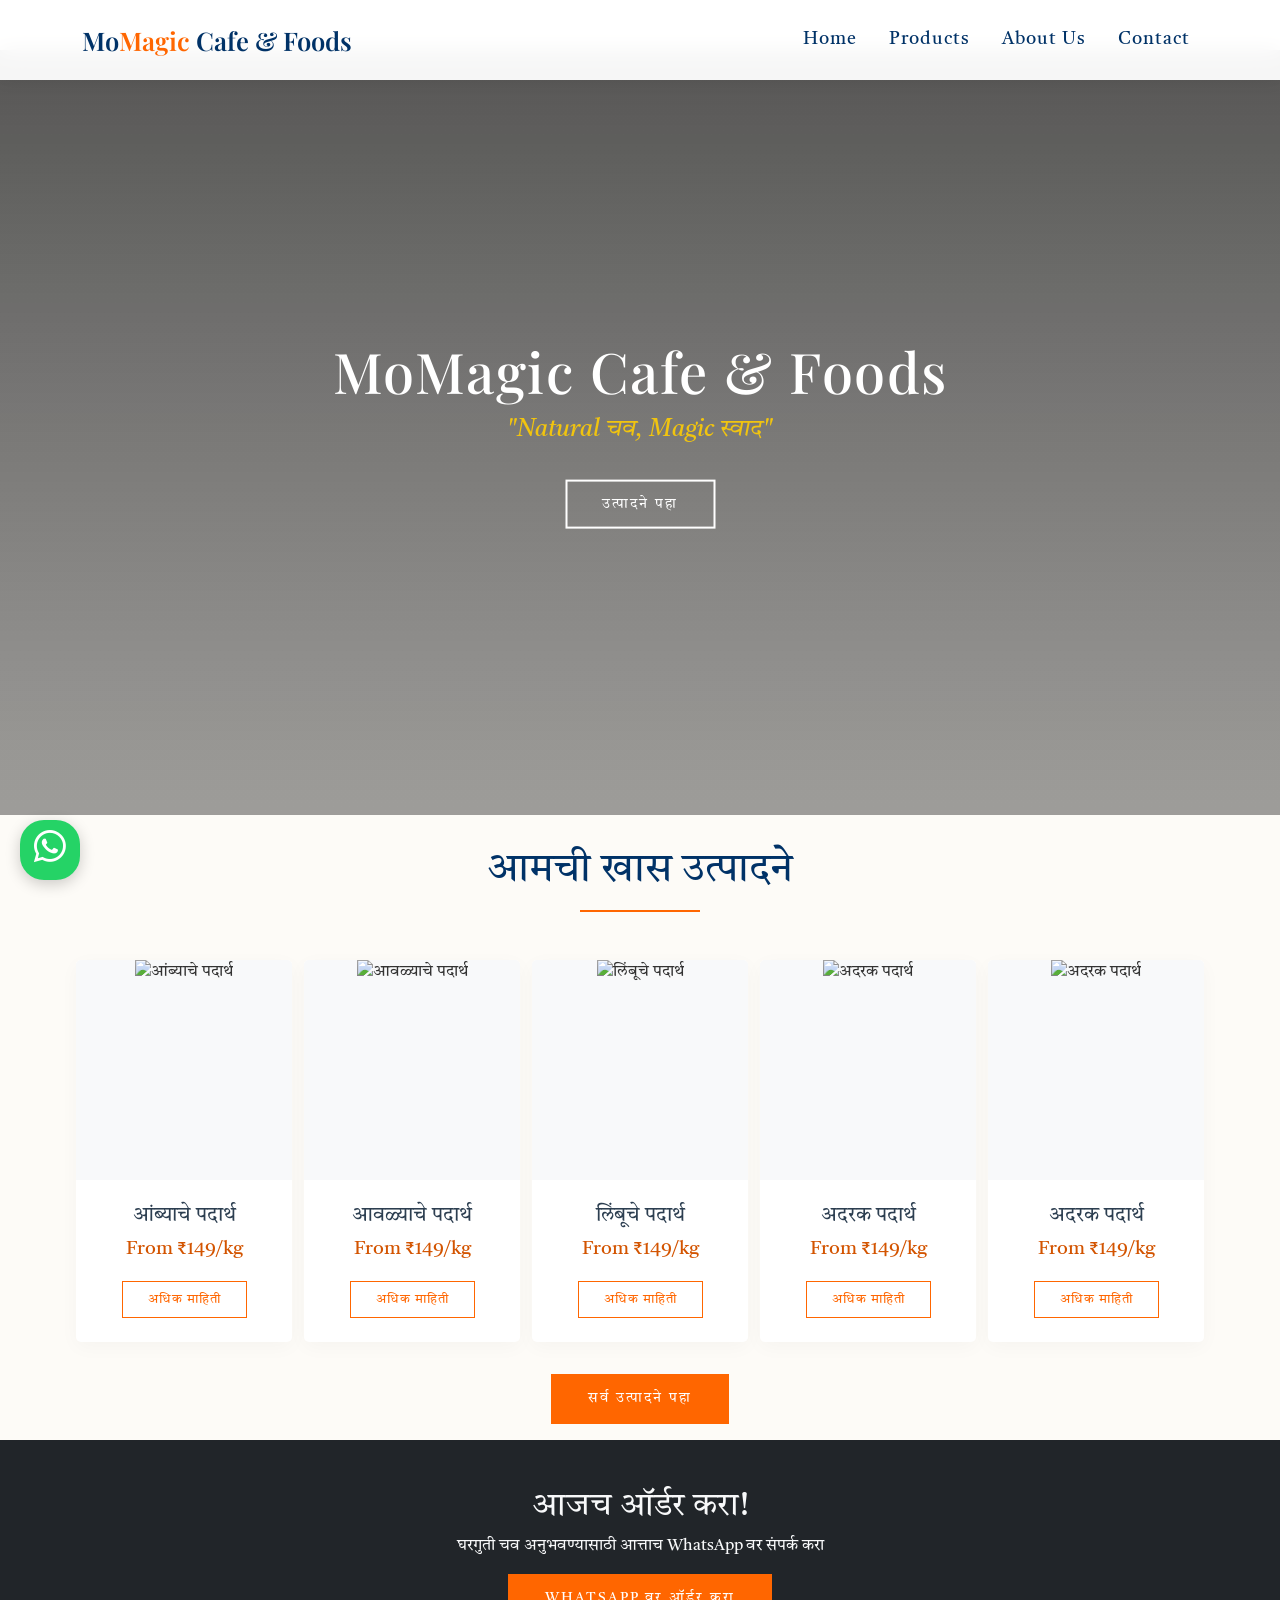
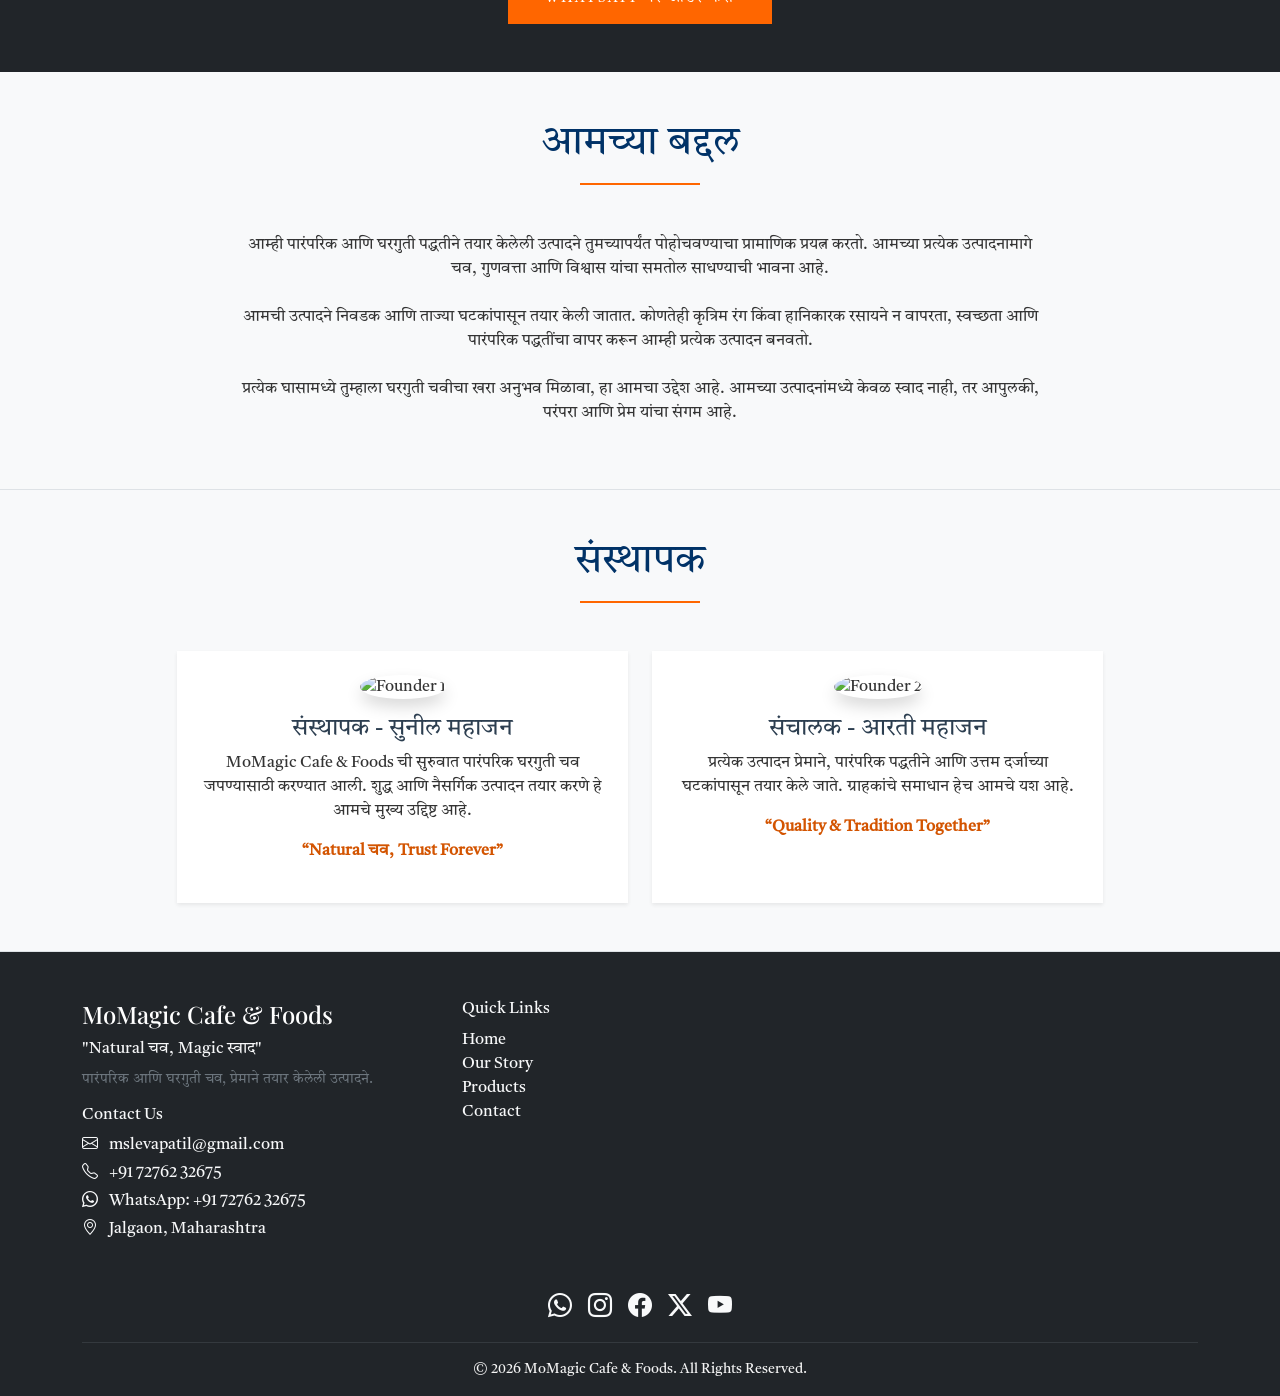
==== index.html @ a2b5bd4d "Update index.html" ====
<!DOCTYPE html>
<html lang="en">

<head>
    <meta charset="UTF-8">
    <meta name="viewport" content="width=device-width, initial-scale=1.0">
    <meta name="author" content="MoMagic Cafe & Foods">
    <title>MoMagic Cafe & Foods</title>
    <link href="https://cdn.jsdelivr.net/npm/bootstrap@5.3.2/dist/css/bootstrap.min.css" rel="stylesheet">
    <link rel="stylesheet" href="https://cdn.jsdelivr.net/npm/bootstrap-icons@1.11.1/font/bootstrap-icons.css">
    <script src="https://cdn.jsdelivr.net/npm/bootstrap@5.3.2/dist/js/bootstrap.bundle.min.js"></script>
    <link rel="preconnect" href="https://fonts.googleapis.com">
    <link rel="preconnect" href="https://fonts.gstatic.com" crossorigin>
    <link
        href="https://fonts.googleapis.com/css2?family=Fredericka+the+Great&family=Google+Sans+Code:ital,wght,MONO@0,300..800,1;1,300..800,1&family=Noto+Sans+Devanagari:wght@100..900&family=Playfair+Display:ital,wght@0,400..900;1,400..900&family=Tiro+Devanagari+Marathi:ital@0;1&display=swap"
        rel="stylesheet">
    <link
        href="https://fonts.googleapis.com/css2?family=Playfair+Display:ital,wght@0,500;0,700;1,500&family=Poppins:wght@300;400;600&display=swap"
        rel="stylesheet">
    <style>
        html {
            scroll-behavior: smooth;
        }

        body {
            font-family: 'Tiro Devanagari Marathi', 'Playfair Display', sans-serif;
            color: #333;
            background-color: #fdfbf7;
        }

        .navbar {
            background-color: rgba(255, 255, 255, 0.95);
            backdrop-filter: blur(10px);
            box-shadow: 0 2px 15px rgba(0, 0, 0, 0.05);
        }

        .navbar-brand {
            font-size: 1.6rem;
            font-weight: 600;
            color: #003267 !important;
        }

        .brand-highlight {
            color: #ff6600;
        }

        .nav-link {
            font-weight: 400;
            letter-spacing: 1px;
            font-size: 1.1rem;
            color: #003267 !important;
            transition: color 0.3s ease;
        }

        .nav-link:hover {
            color: #ff6600 !important;
        }

        .navbar-toggler {
            border: none;
        }

        /* Hero Section */
        .hero-section {
            position: relative;
            height: 85vh;
            margin-top: 50px;
            overflow: hidden;
        }

        .hero-bg {
            height: 85vh;
            width: 100%;
            background-size: cover;
            background-position: center;
            position: relative;
        }

        .hero-bg::before {
            content: "";
            position: absolute;
            inset: 0;
            background: linear-gradient(rgba(15, 15, 15, 0.7), rgba(15, 15, 15, 0.4));
        }

        .hero-content {
            position: absolute;
            top: 50%;
            left: 50%;
            transform: translate(-50%, -50%);
            text-align: center;
            color: #fff;
            z-index: 2;
        }

        .hero-title {
            font-size: 3.5rem;
            font-weight: 500;
            letter-spacing: 1.5px;
            font-family: 'Playfair Display', 'Tiro Devanagari Marathi', serif;
        }

        .hero-subtitle {
            font-size: 1.5rem;
            font-style: italic;
            color: #f1c40f;
        }

        /* Buttons */
        .btn-elegant {
            background-color: #ff6600;
            border: 2px solid #ff6600;
            color: #fff;
            padding: 12px 35px;
            text-transform: uppercase;
            letter-spacing: 2px;
            font-size: 0.9rem;
            border-radius: 0;
            transition: all 0.4s ease;
        }

        .btn-elegant:hover {
            background-color: #2c3e50;
            border-color: #2c3e50;
            color: white;
        }

        .btn-outline-elegant {
            background-color: transparent;
            border: 1px solid #ff6600;
            color: #ff6600;
            padding: 8px 25px;
            text-transform: uppercase;
            letter-spacing: 1px;
            font-size: 0.8rem;
            border-radius: 0;
            transition: all 0.4s ease;
        }

        .btn-outline-elegant:hover {
            background-color: #ff6600;
            color: white;
        }

        /* Section Headers */
        .section-title {
            text-align: center;
            margin-bottom: 3rem;
            font-size: 2.5rem;
            color: #003267;
        }

        .section-title::after {
            content: '';
            display: block;
            width: 120px;
            height: 2px;
            background-color: #ff6600;
            margin: 15px auto 0;
        }

        /* Products Card 6xn Grid */
        /* Smaller Screen 2*n Grid */
        .product-card {
            background: #fff;
            border: none;
            border-radius: 5px;
            text-align: center;
            box-shadow: 0 5px 20px rgba(0, 0, 0, 0.03);
            transition: transform 0.4s ease, box-shadow 0.4s ease;
            height: 100%;
            overflow: hidden;
        }

        .product-card:hover {
            transform: translateY(-10px);
            box-shadow: 0 15px 40px rgba(0, 0, 0, 0.08);
        }

        .product-img-container {
            height: 220px;
            overflow: hidden;
            background-color: #f8f9fa;
        }

        .product-img-container img {
            width: 100%;
            height: 100%;
            object-fit: cover;
            transition: transform 0.6s ease;
        }

        .product-card:hover .product-img-container img {
            transform: scale(1.1);
        }

        .product-body {
            padding: 1.5rem;
            font-family: 'Tiro Devanagari Marathi';
        }

        .product-title {
            font-size: 1.25rem;
            font-weight: 300;
            color: #2c3e50;
            margin-bottom: 0.5rem;
            font-family: 'Tiro Devanagari Marathi';
        }

        .product-price {
            color: #d35400;
            font-size: 1.2rem;
            font-weight: 400;
            margin-bottom: 1rem;
            font-family: 'Tiro Devanagari Marathi';
        }

        @media (min-width: 1200px) {
            .col-xl-custom {
                flex: 0 0 20%;
                max-width: 20%;
            }
        }

        .back-to-top {
            position: fixed;
            bottom: 20px;
            right: 20px;
            background-color: #ff6600;
            color: white;
            width: 60px;
            height: 60px;
            border-radius: 40%;
            display: flex;
            align-items: center;
            justify-content: center;
            font-size: 2rem;
            box-shadow: 0 4px 15px rgba(0, 0, 0, 0.2);
            z-index: 1000;
            opacity: 0;
            visibility: hidden;
            transition: all 0.3s ease;
        }

        .back-to-top.show {
            opacity: 1;
            visibility: visible;
        }

        .back-to-top:hover {
            background-color: #003267;
            color: white;
        }

        /* Footer */
        footer {
            background-color: #1a1a1a;
            color: #ccc;
            padding: 4rem 0 2rem;
        }

        .footer-brand {
            font-family: 'Playfair Display', serif;
            font-size: 1.5rem;
            color: #fff;
        }

        /* Floating Widgets */
        .floating-wa {
            position: fixed;
            bottom: 20px;
            left: 20px;
            background-color: #25D366;
            color: white;
            width: 60px;
            height: 60px;
            border-radius: 40%;
            display: flex;
            align-items: center;
            justify-content: center;
            font-size: 2rem;
            box-shadow: 0 4px 15px rgba(0, 0, 0, 0.2);
            z-index: 1000;
            transition: all 0.3s ease;
        }

        .floating-wa:hover {
            background-color: #003267;
            color: white;
        }
    </style>
</head>

<body id="top">

    <nav class="navbar navbar-expand-lg fixed-top py-3">
        <div class="container">
            <a class="navbar-brand" style="font-family: 'Playfair Display', 'Tiro Devanagari Marathi', sans-serif;"
                href="#top">Mo<span class="brand-highlight">Magic</span> Cafe & Foods</a>
            <button class="navbar-toggler" type="button" data-bs-toggle="collapse" data-bs-target="#navbarNav">
                <span class="navbar-toggler-icon"></span>
            </button>
            <div class="collapse navbar-collapse justify-content-end" id="navbarNav">
                <ul class="navbar-nav gap-3">
                    <li class="nav-item"><a class="nav-link" href="#top">Home</a></li>
                    <li class="nav-item"><a class="nav-link" href="#products">Products</a></li>
                    <li class="nav-item"><a class="nav-link" href="#about-us">About Us</a></li>
                    <li class="nav-item"><a class="nav-link" href="#contact">Contact</a></li>
                </ul>
            </div>
        </div>
    </nav>

    <section class="hero-section">
        <div id="heroCarousel" class="carousel slide carousel-fade" data-bs-ride="carousel" data-bs-interval="5000"
            data-bs-pause="false">
            <div class="carousel-inner">
                <!-- Slide 1 -->
                <div class="carousel-item active">
                    <div class="hero-bg"
                        style="background-image: url('https://akm-img-a-in.tosshub.com/sites/rd/resources/202008/pickles_1597239292_1200x675.png?size=1200:675');">
                    </div>
                    <div class="hero-content">
                        <h1 class="hero-title">MoMagic Cafe & Foods</span></h1>
                        <p class="hero-subtitle">"Natural चव, Magic स्वाद"</p>
                        <a href="#products" class="btn btn-elegant mt-3"
                            style="background: transparent; border-color: #fff;">
                            उत्पादने पहा
                        </a>
                    </div>
                </div>

                <!-- Slide 2 -->
                <div class="carousel-item">
                    <div class="hero-bg"
                        style="background-image: url('https://cdn.apartmenttherapy.info/image/upload/f_jpg,q_auto:eco,c_fill,g_auto,w_1500,ar_16:9/test%2F68699755fe46debcb39e3d2d0171c75769792643');">
                    </div>
                    <div class="hero-content">
                        <h1 class="hero-title">Home Taste</h1>
                        <p class="hero-subtitle">Pure & Traditional Taste</p>
                        <a href="#products" class="btn btn-elegant mt-3"
                            style="background: transparent; border-color: #fff;">
                            उत्पादने पहा
                        </a>
                    </div>
                </div>

                <!-- Slide 3 -->
                <div class="carousel-item">
                    <div class="hero-bg"
                        style="background-image: url('https://www.southernliving.com/thmb/KYAa47q12lkPFJNrHzpbddPt428=/1500x0/filters:no_upscale():max_bytes(150000):strip_icc()/Dill_Pickle_009-5fc10393559d46fea32738228c2e3f20.jpg');">
                    </div>
                    <div class="hero-content">
                        <h1 class="hero-title">Fresh & Natural</h1>
                        <p class="hero-subtitle">No Chemicals, Only Love</p>
                        <a href="#products" class="btn btn-elegant mt-3"
                            style="background: transparent; border-color: #fff;">
                            उत्पादने पहा
                        </a>
                    </div>
                </div>
            </div>
        </div>
    </section>
    <section id="products" class="py-3 mt-3">
        <div class="container">
            <h2 class="section-title" style="font-family:'Tiro Devanagari Marathi';">आमची खास उत्पादने</h2>

            <div class="row g-4">
                <div class="col-6 col-sm-6 col-md-4 col-lg-3 col-xl-custom"
                    style="padding-right: 6px; padding-left: 6px;">
                    <div class="product-card">
                        <div class="product-img-container">
                            <img src="https://i.ytimg.com/vi/rGTLQcHS_zA/hq720.jpg?sqp=-oaymwEhCK4FEIIDSFryq4qpAxMIARUAAAAAGAElAADIQj0AgKJD&rs=AOn4CLDZ2paXxPnHFQ9kKCOuboGsPWxUHA"
                                alt="आंब्याचे पदार्थ">

                        </div>
                        <div class="product-body">
                            <h4 class="product-title">आंब्याचे पदार्थ</h4>
                            <div class="product-price">From ₹149/kg</div>
                            <a href="products.html?category=mango" class="btn btn-outline-elegant">अधिक माहिती</a>
                        </div>
                    </div>
                </div>
                <div class="col-6 col-sm-6 col-md-4 col-lg-3 col-xl-custom"
                    style="padding-right: 6px; padding-left: 6px;">
                    <div class="product-card">
                        <div class="product-img-container">
                            <img src="https://d3pc1xvrcw35tl.cloudfront.net/images/400x300/whatsapp-image-2024-11-15-at-10.53.17_2024111339819.jpeg"
                                alt="आवळ्याचे पदार्थ">
                        </div>
                        <div class="product-body">
                            <h4 class="product-title">आवळ्याचे पदार्थ</h4>
                            <div class="product-price">From ₹149/kg</div>
                            <a href="products.html?category=amla" class="btn btn-outline-elegant">अधिक माहिती</a>
                        </div>
                    </div>
                </div>
                <div class="col-6 col-sm-6 col-md-4 col-lg-3 col-xl-custom"
                    style="padding-right: 6px; padding-left: 6px;">
                    <div class="product-card">
                        <div class="product-img-container">
                            <img src="https://images.timesnowhindi.com/photo/msid-154134936/154134936.jpg"
                                alt="लिंबूचे पदार्थ">
                        </div>
                        <div class="product-body">
                            <h4 class="product-title">लिंबूचे पदार्थ</h4>
                            <div class="product-price">From ₹149/kg</div>
                            <a href="products.html?category=lemon" class="btn btn-outline-elegant">अधिक माहिती</a>
                        </div>
                    </div>
                </div>
                <div class="col-6 col-sm-6 col-md-4 col-lg-3 col-xl-custom"
                    style="padding-right: 6px; padding-left: 6px;">
                    <div class="product-card">
                        <div class="product-img-container">
                            <img src="https://www.livehindustan.com/lh-img/smart/img/2026/03/09/1200x900/Untitled_design_1772502732631_1772502746414_1773048030415.jpg"
                                alt="अदरक पदार्थ">
                        </div>
                        <div class="product-body">
                            <h4 class="product-title">अदरक पदार्थ</h4>
                            <div class="product-price">From ₹149/kg</div>
                            <a href="products.html?category=ginger" class="btn btn-outline-elegant">अधिक माहिती</a>
                        </div>
                    </div>
                </div>
                <div class="col-6 col-sm-6 col-md-4 col-lg-3 col-xl-custom"
                    style="padding-right: 6px; padding-left: 6px;">
                    <div class="product-card">
                        <div class="product-img-container">
                            <img src="https://www.livehindustan.com/lh-img/smart/img/2026/03/09/1200x900/Untitled_design_1772502732631_1772502746414_1773048030415.jpg"
                                alt="अदरक पदार्थ">
                        </div>
                        <div class="product-body">
                            <h4 class="product-title">अदरक पदार्थ</h4>
                            <div class="product-price">From ₹149/kg</div>
                            <a href="products.html?category=ginger" class="btn btn-outline-elegant">अधिक माहिती</a>
                        </div>
                    </div>
                </div>
            </div>
            <div class="text-center mt-3 pt-3">
                <a href="#" class="btn btn-elegant">सर्व उत्पादने पहा</a>
            </div>
        </div>
    </section>

    <section class="py-5 text-center bg-dark text-light">
        <div class="container">
            <h2 style="font-family:'Tiro Devanagari Marathi';">आजच ऑर्डर करा!</h2>
            <p>घरगुती चव अनुभवण्यासाठी आत्ताच WhatsApp वर संपर्क करा</p>
            <a href="https://wa.me/7276232675?text=नमस्कार%20मी%20तुमच्या%20वेबसाईटला%20भेट%20दिली%20आहे%20आणि%20मला%20उत्पादनांबद्दल%20माहिती%20हवी%20आहे"
                class="btn btn-elegant">
                WhatsApp वर ऑर्डर करा
            </a>
        </div>
    </section>

    <section id="about-us" class="py-5 bg-light">
        <div class="container text-center">
            <h2 class="section-title" style="font-family:'Tiro Devanagari Marathi';">आमच्या बद्दल</h2>
            <p class="mx-auto" style="max-width: 800px;">
                आम्ही पारंपरिक आणि घरगुती पद्धतीने तयार केलेली उत्पादने तुमच्यापर्यंत पोहोचवण्याचा प्रामाणिक प्रयत्न
                करतो. आमच्या प्रत्येक उत्पादनामागे चव, गुणवत्ता आणि विश्वास यांचा समतोल साधण्याची भावना आहे.<br><br>

                आमची उत्पादने निवडक आणि ताज्या घटकांपासून तयार केली जातात. कोणतेही कृत्रिम रंग किंवा हानिकारक रसायने न
                वापरता, स्वच्छता आणि पारंपरिक पद्धतींचा वापर करून आम्ही प्रत्येक उत्पादन बनवतो.<br><br>

                प्रत्येक घासामध्ये तुम्हाला घरगुती चवीचा खरा अनुभव मिळावा, हा आमचा उद्देश आहे. आमच्या उत्पादनांमध्ये
                केवळ स्वाद नाही, तर आपुलकी, परंपरा आणि प्रेम यांचा संगम आहे.
            </p>
        </div>
    </section>

    <section id="founder" class="py-5 bg-light border-top border-bottom">
        <div class="container">

            <h2 class="section-title" style="font-family:'Tiro Devanagari Marathi';">
                संस्थापक
            </h2>

            <div class="row justify-content-center g-4">

                <!-- Founder 1 -->
                <div class="col-md-5">
                    <div class="text-center p-4 bg-white shadow-sm h-100">

                        <img src="https://icons.veryicon.com/png/o/miscellaneous/bitisland-world/person-18.png"
                            alt="Founder 1" class="rounded-circle shadow mb-3"
                            style="width: 180px; height: 180px; object-fit: cover;">

                        <h4 style="font-family:'Tiro Devanagari Marathi'; color:#2c3e50;">
                            संस्थापक - सुनील महाजन
                        </h4>

                        <p>
                            MoMagic Cafe & Foods ची सुरुवात पारंपरिक घरगुती चव जपण्यासाठी करण्यात आली.
                            शुद्ध आणि नैसर्गिक उत्पादन तयार करणे हे आमचे मुख्य उद्दिष्ट आहे.
                        </p>

                        <p class="fw-bold" style="color:#d35400;">
                            “Natural चव, Trust Forever”
                        </p>
                    </div>
                </div>

                <!-- Founder 2 -->
                <div class="col-md-5">
                    <div class="text-center p-4 bg-white shadow-sm h-100">

                        <img src="https://icons.veryicon.com/png/o/miscellaneous/bitisland-world/person-18.png"
                            alt="Founder 2" class="rounded-circle shadow mb-3"
                            style="width: 180px; height: 180px; object-fit: cover;">

                        <h4 style="font-family:'Tiro Devanagari Marathi'; color:#2c3e50;">
                            संचालक - आरती महाजन
                        </h4>

                        <p>
                            प्रत्येक उत्पादन प्रेमाने, पारंपरिक पद्धतीने आणि उत्तम दर्जाच्या घटकांपासून तयार केले जाते.
                            ग्राहकांचे समाधान हेच आमचे यश आहे.
                        </p>

                        <p class="fw-bold" style="color:#d35400;">
                            “Quality & Tradition Together”
                        </p>
                    </div>
                </div>

            </div>
        </div>
    </section>
    <footer id="contact" class="bg-dark text-light pt-5 pb-3">
        <div class="container">
            <div class="row text-center text-md-start">

                <!-- Brand Info -->
                <div class="col-md-4 mb-4">
                    <h5 class="footer-brand">MoMagic Cafe & Foods</h5>
                    <p class="mb-2">"Natural चव, Magic स्वाद"</p>
                    <p class="small text-secondary">
                        पारंपरिक आणि घरगुती चव, प्रेमाने तयार केलेली उत्पादने.
                    </p>
                    <h6>Contact Us</h6>
                    <p class="mb-1">
                        <i class="bi bi-envelope me-2"></i> mslevapatil@gmail.com
                    </p>
                    <p class="mb-1">
                        <i class="bi bi-telephone me-2"></i> +91 72762 32675
                    </p>
                    <p class="mb-1">
                        <i class="bi bi-whatsapp me-2"></i> WhatsApp: +91 72762 32675
                    </p>
                    <p class="mb-0">
                        <i class="bi bi-geo-alt me-2"></i> Jalgaon, Maharashtra
                    </p>
                </div>

                <!-- Quick Links -->
                <div class="col-md-4 mb-4">
                    <h6>Quick Links</h6>
                    <ul class="list-unstyled">
                        <li><a href="#top" class="text-light text-decoration-none">Home</a></li>
                        <li><a href="#about" class="text-light text-decoration-none">Our Story</a></li>
                        <li><a href="#products" class="text-light text-decoration-none">Products</a></li>
                        <li><a href="#contact" class="text-light text-decoration-none">Contact</a></li>
                    </ul>
                </div>

                <!-- Map Details -->
                <div class="col-md-4 mb-4">
                    <!-- Map -->
                    <div class="mt-2">
                        <iframe src="https://www.google.com/maps?q=Ayodya%20Nagar%2C%20Jalgaon&output=embed"
                            width="100%" height="250" style="border:0; border-radius:8px;" loading="lazy">
                        </iframe>
                    </div>
                </div>
            </div>

            <!-- Social Icons -->
            <div class="d-flex justify-content-center gap-3 mb-3">
                <a href="https://wa.me/7276232675?text=नमस्कार, मला तुमच्या उत्पादनांबद्दल माहिती हवी आहे"
                    class="text-light fs-4"><i class="bi bi-whatsapp"></i></a>
                <a href="#" class="text-light fs-4"><i class="bi bi-instagram"></i></a>
                <a href="#" class="text-light fs-4"><i class="bi bi-facebook"></i></a>
                <a href="#" class="text-light fs-4"><i class="bi bi-twitter-x"></i></a>
                <a href="#" class="text-light fs-4"><i class="bi bi-youtube"></i></a>
            </div>

            <hr class="text-secondary">

            <!-- Bottom -->
            <p class="text-center mb-0 small" style="color: #f4f4f4">
                &copy; 2026 MoMagic Cafe & Foods. All Rights Reserved.
            </p>
        </div>
    </footer>
    <a href="https://wa.me/7276232675?text=नमस्कार, मला माहिती हवी आहे" class="floating-wa" target="_blank"
        title="Contact us on WhatsApp">
        <i class="bi bi-whatsapp"></i>
    </a>
    <a href="#top" class="back-to-top" id="backToTopBtn" title="Go to top">
        <i class="bi bi-arrow-up-short"></i>
    </a>

    <script>
        document.addEventListener("DOMContentLoaded", function () {
            var backToTopBtn = document.getElementById("backToTopBtn");

            // Show or hide the button based on scroll position
            window.addEventListener("scroll", function () {
                if (window.scrollY > 300) {
                    backToTopBtn.classList.add("show");
                } else {
                    backToTopBtn.classList.remove("show");
                }
            });
        });
    </script>
</body>

</html>
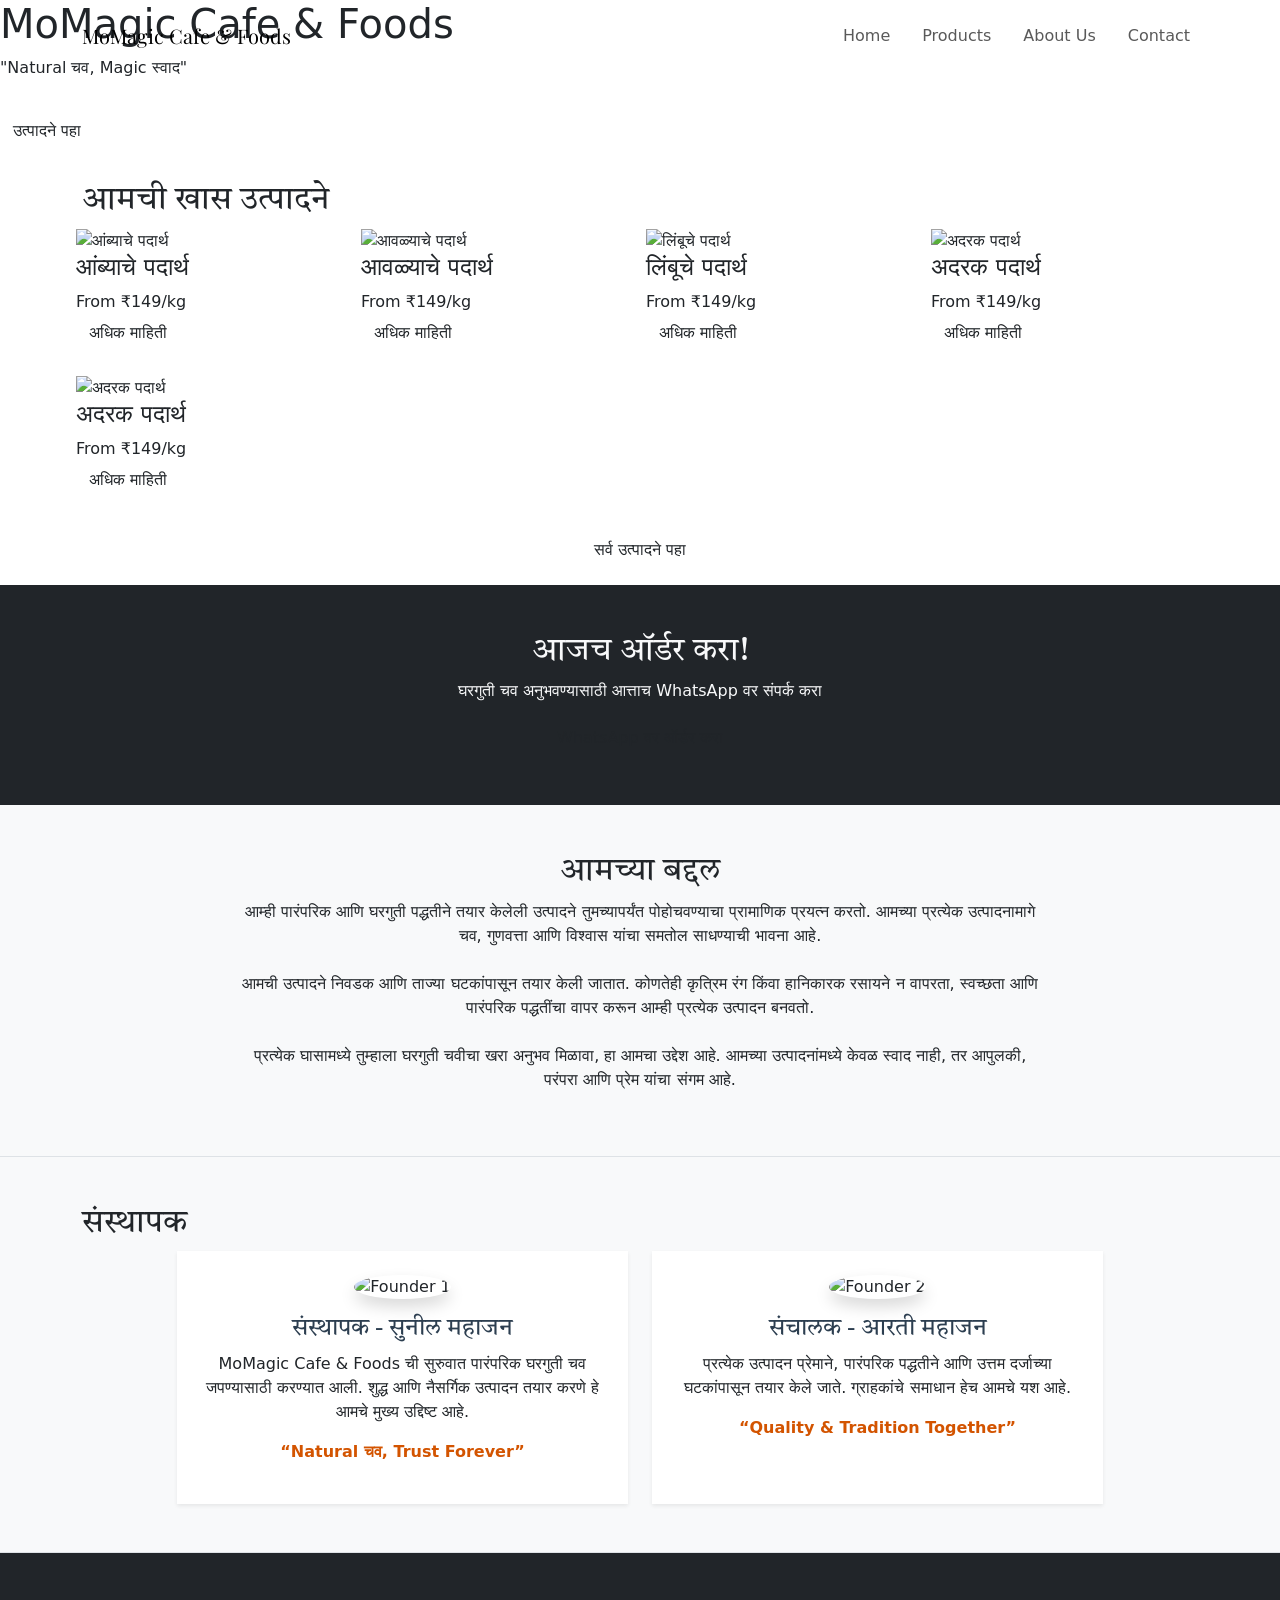
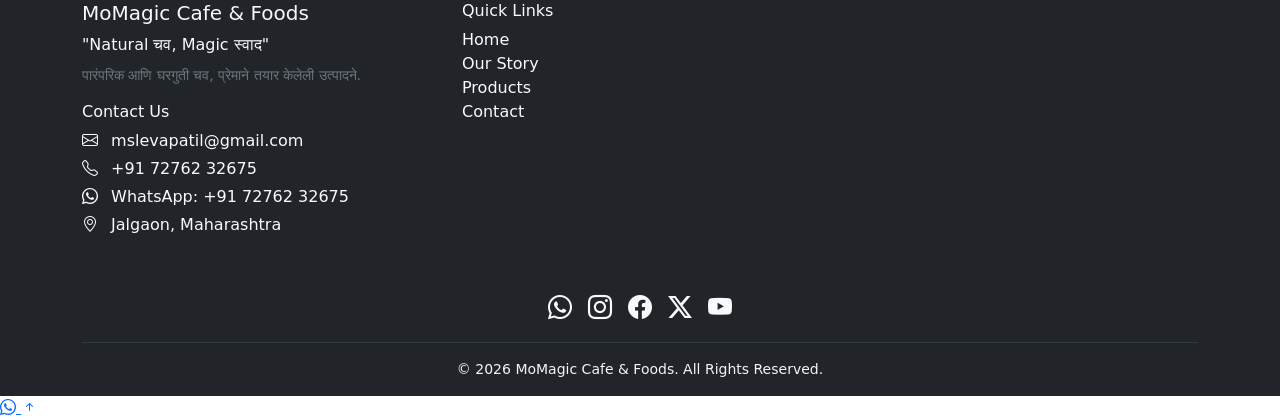
==== commit 4e82c8d8: "Update index.html" ====
--- a/index.html
+++ b/index.html
@@ -11,284 +11,8 @@
     <script src="https://cdn.jsdelivr.net/npm/bootstrap@5.3.2/dist/js/bootstrap.bundle.min.js"></script>
     <link rel="preconnect" href="https://fonts.googleapis.com">
     <link rel="preconnect" href="https://fonts.gstatic.com" crossorigin>
-    <link
-        href="https://fonts.googleapis.com/css2?family=Fredericka+the+Great&family=Google+Sans+Code:ital,wght,MONO@0,300..800,1;1,300..800,1&family=Noto+Sans+Devanagari:wght@100..900&family=Playfair+Display:ital,wght@0,400..900;1,400..900&family=Tiro+Devanagari+Marathi:ital@0;1&display=swap"
-        rel="stylesheet">
-    <link
-        href="https://fonts.googleapis.com/css2?family=Playfair+Display:ital,wght@0,500;0,700;1,500&family=Poppins:wght@300;400;600&display=swap"
-        rel="stylesheet">
-    <style>
-        html {
-            scroll-behavior: smooth;
-        }
-
-        body {
-            font-family: 'Tiro Devanagari Marathi', 'Playfair Display', sans-serif;
-            color: #333;
-            background-color: #fdfbf7;
-        }
-
-        .navbar {
-            background-color: rgba(255, 255, 255, 0.95);
-            backdrop-filter: blur(10px);
-            box-shadow: 0 2px 15px rgba(0, 0, 0, 0.05);
-        }
-
-        .navbar-brand {
-            font-size: 1.6rem;
-            font-weight: 600;
-            color: #003267 !important;
-        }
-
-        .brand-highlight {
-            color: #ff6600;
-        }
-
-        .nav-link {
-            font-weight: 400;
-            letter-spacing: 1px;
-            font-size: 1.1rem;
-            color: #003267 !important;
-            transition: color 0.3s ease;
-        }
-
-        .nav-link:hover {
-            color: #ff6600 !important;
-        }
-
-        .navbar-toggler {
-            border: none;
-        }
-
-        /* Hero Section */
-        .hero-section {
-            position: relative;
-            height: 85vh;
-            margin-top: 50px;
-            overflow: hidden;
-        }
-
-        .hero-bg {
-            height: 85vh;
-            width: 100%;
-            background-size: cover;
-            background-position: center;
-            position: relative;
-        }
-
-        .hero-bg::before {
-            content: "";
-            position: absolute;
-            inset: 0;
-            background: linear-gradient(rgba(15, 15, 15, 0.7), rgba(15, 15, 15, 0.4));
-        }
-
-        .hero-content {
-            position: absolute;
-            top: 50%;
-            left: 50%;
-            transform: translate(-50%, -50%);
-            text-align: center;
-            color: #fff;
-            z-index: 2;
-        }
-
-        .hero-title {
-            font-size: 3.5rem;
-            font-weight: 500;
-            letter-spacing: 1.5px;
-            font-family: 'Playfair Display', 'Tiro Devanagari Marathi', serif;
-        }
-
-        .hero-subtitle {
-            font-size: 1.5rem;
-            font-style: italic;
-            color: #f1c40f;
-        }
-
-        /* Buttons */
-        .btn-elegant {
-            background-color: #ff6600;
-            border: 2px solid #ff6600;
-            color: #fff;
-            padding: 12px 35px;
-            text-transform: uppercase;
-            letter-spacing: 2px;
-            font-size: 0.9rem;
-            border-radius: 0;
-            transition: all 0.4s ease;
-        }
-
-        .btn-elegant:hover {
-            background-color: #2c3e50;
-            border-color: #2c3e50;
-            color: white;
-        }
-
-        .btn-outline-elegant {
-            background-color: transparent;
-            border: 1px solid #ff6600;
-            color: #ff6600;
-            padding: 8px 25px;
-            text-transform: uppercase;
-            letter-spacing: 1px;
-            font-size: 0.8rem;
-            border-radius: 0;
-            transition: all 0.4s ease;
-        }
-
-        .btn-outline-elegant:hover {
-            background-color: #ff6600;
-            color: white;
-        }
-
-        /* Section Headers */
-        .section-title {
-            text-align: center;
-            margin-bottom: 3rem;
-            font-size: 2.5rem;
-            color: #003267;
-        }
-
-        .section-title::after {
-            content: '';
-            display: block;
-            width: 120px;
-            height: 2px;
-            background-color: #ff6600;
-            margin: 15px auto 0;
-        }
-
-        /* Products Card 6xn Grid */
-        /* Smaller Screen 2*n Grid */
-        .product-card {
-            background: #fff;
-            border: none;
-            border-radius: 5px;
-            text-align: center;
-            box-shadow: 0 5px 20px rgba(0, 0, 0, 0.03);
-            transition: transform 0.4s ease, box-shadow 0.4s ease;
-            height: 100%;
-            overflow: hidden;
-        }
-
-        .product-card:hover {
-            transform: translateY(-10px);
-            box-shadow: 0 15px 40px rgba(0, 0, 0, 0.08);
-        }
-
-        .product-img-container {
-            height: 220px;
-            overflow: hidden;
-            background-color: #f8f9fa;
-        }
-
-        .product-img-container img {
-            width: 100%;
-            height: 100%;
-            object-fit: cover;
-            transition: transform 0.6s ease;
-        }
-
-        .product-card:hover .product-img-container img {
-            transform: scale(1.1);
-        }
-
-        .product-body {
-            padding: 1.5rem;
-            font-family: 'Tiro Devanagari Marathi';
-        }
-
-        .product-title {
-            font-size: 1.25rem;
-            font-weight: 300;
-            color: #2c3e50;
-            margin-bottom: 0.5rem;
-            font-family: 'Tiro Devanagari Marathi';
-        }
-
-        .product-price {
-            color: #d35400;
-            font-size: 1.2rem;
-            font-weight: 400;
-            margin-bottom: 1rem;
-            font-family: 'Tiro Devanagari Marathi';
-        }
-
-        @media (min-width: 1200px) {
-            .col-xl-custom {
-                flex: 0 0 20%;
-                max-width: 20%;
-            }
-        }
-
-        .back-to-top {
-            position: fixed;
-            bottom: 20px;
-            right: 20px;
-            background-color: #ff6600;
-            color: white;
-            width: 60px;
-            height: 60px;
-            border-radius: 40%;
-            display: flex;
-            align-items: center;
-            justify-content: center;
-            font-size: 2rem;
-            box-shadow: 0 4px 15px rgba(0, 0, 0, 0.2);
-            z-index: 1000;
-            opacity: 0;
-            visibility: hidden;
-            transition: all 0.3s ease;
-        }
-
-        .back-to-top.show {
-            opacity: 1;
-            visibility: visible;
-        }
-
-        .back-to-top:hover {
-            background-color: #003267;
-            color: white;
-        }
-
-        /* Footer */
-        footer {
-            background-color: #1a1a1a;
-            color: #ccc;
-            padding: 4rem 0 2rem;
-        }
-
-        .footer-brand {
-            font-family: 'Playfair Display', serif;
-            font-size: 1.5rem;
-            color: #fff;
-        }
-
-        /* Floating Widgets */
-        .floating-wa {
-            position: fixed;
-            bottom: 20px;
-            left: 20px;
-            background-color: #25D366;
-            color: white;
-            width: 60px;
-            height: 60px;
-            border-radius: 40%;
-            display: flex;
-            align-items: center;
-            justify-content: center;
-            font-size: 2rem;
-            box-shadow: 0 4px 15px rgba(0, 0, 0, 0.2);
-            z-index: 1000;
-            transition: all 0.3s ease;
-        }
-
-        .floating-wa:hover {
-            background-color: #003267;
-            color: white;
-        }
-    </style>
+    <link href="https://fonts.googleapis.com/css2?family=Fredericka+the+Great&family=Google+Sans+Code:ital,wght,MONO@0,300..800,1;1,300..800,1&family=Noto+Sans+Devanagari:wght@100..900&family=Playfair+Display:ital,wght@0,400..900;1,400..900&family=Tiro+Devanagari+Marathi:ital@0;1&display=swap" rel="stylesheet">
+    <link href="https://fonts.googleapis.com/css2?family=Playfair+Display:ital,wght@0,500;0,700;1,500&family=Poppins:wght@300;400;600&display=swap" rel="stylesheet">
 </head>
 
 <body id="top">
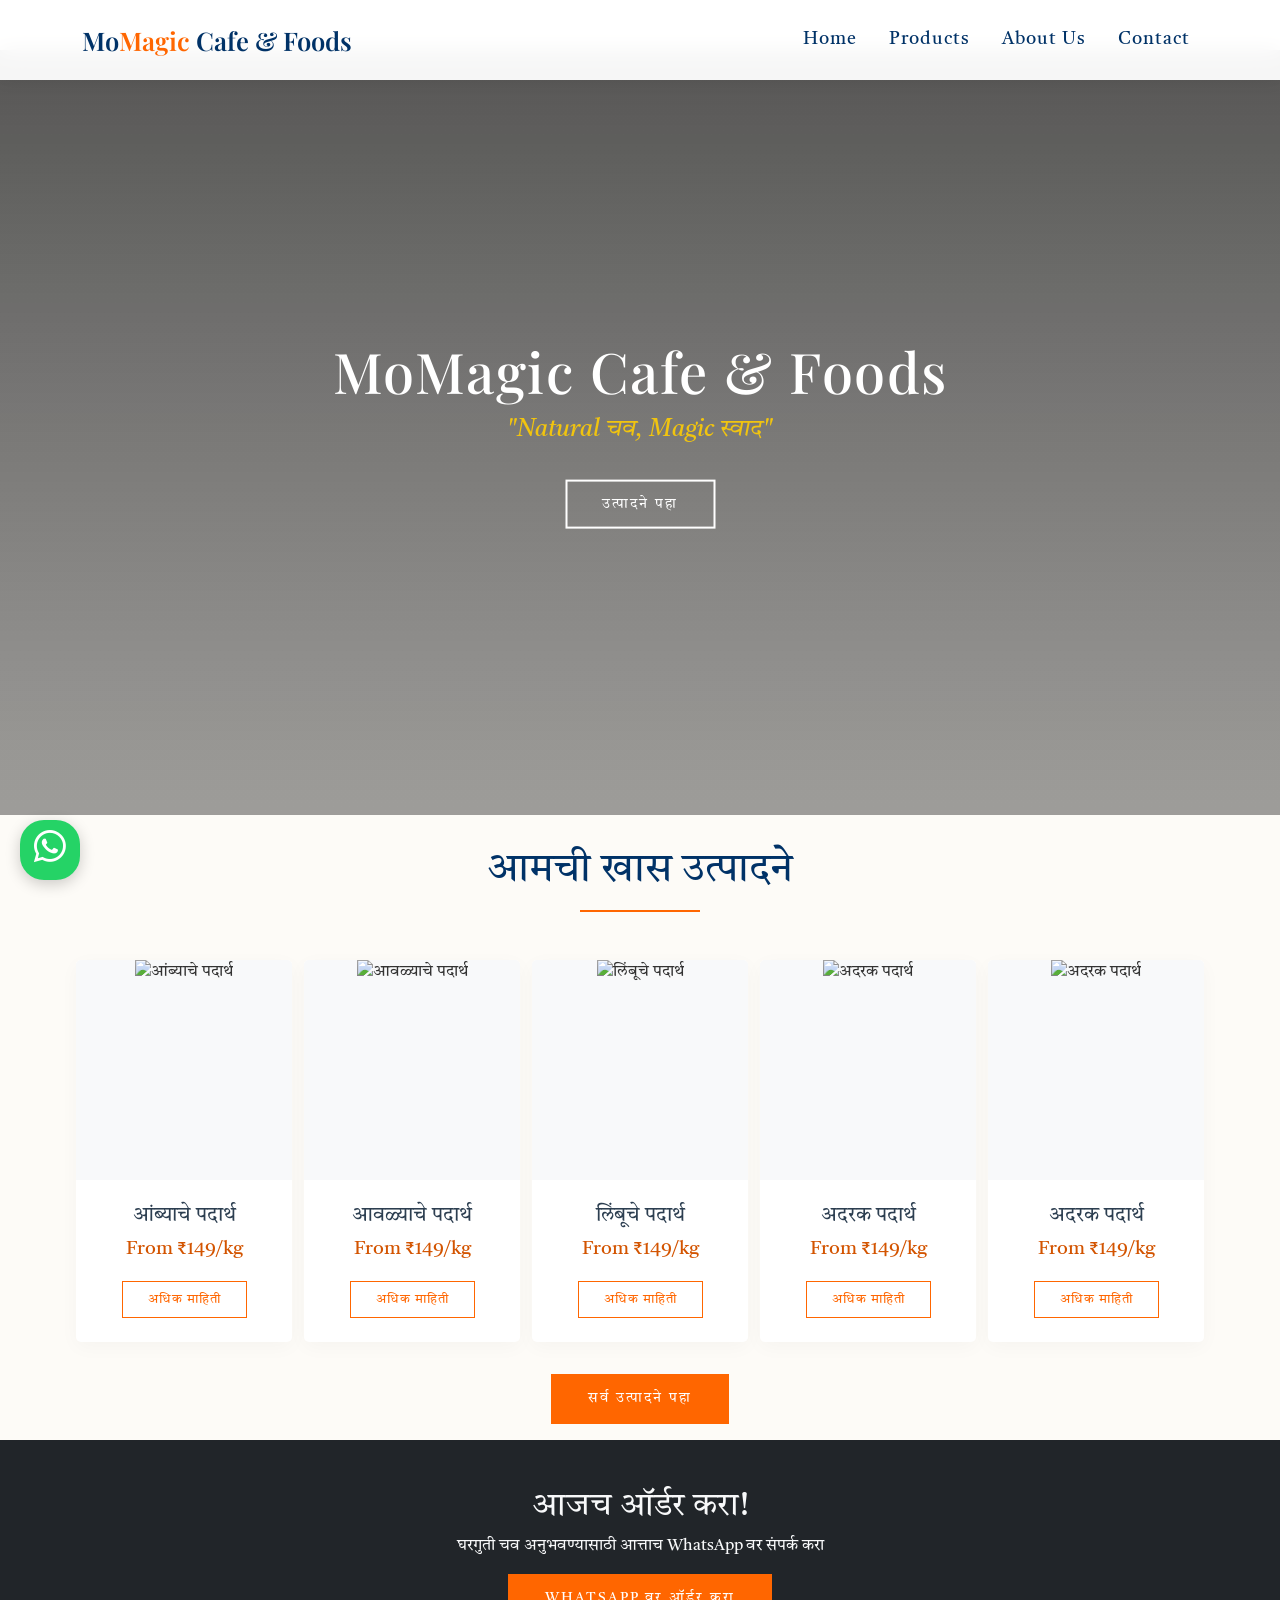
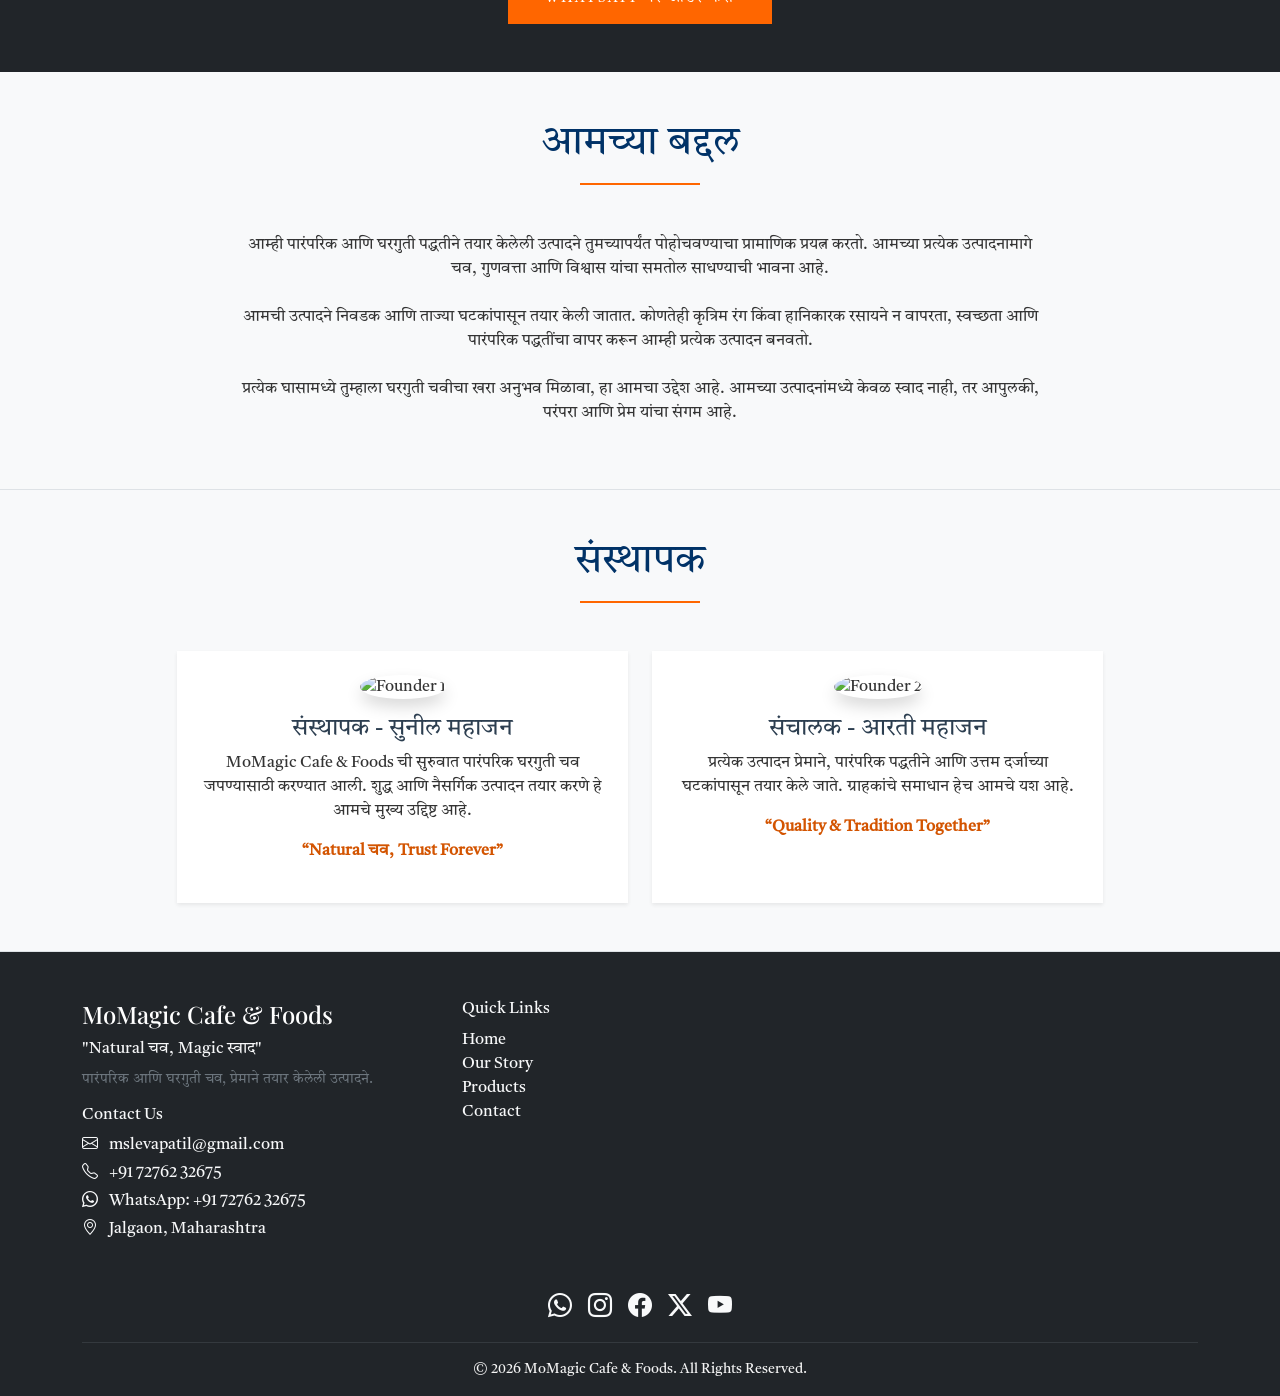
==== commit 793417b9: "Update index.html" ====
--- a/index.html
+++ b/index.html
@@ -13,6 +13,7 @@
     <link rel="preconnect" href="https://fonts.gstatic.com" crossorigin>
     <link href="https://fonts.googleapis.com/css2?family=Fredericka+the+Great&family=Google+Sans+Code:ital,wght,MONO@0,300..800,1;1,300..800,1&family=Noto+Sans+Devanagari:wght@100..900&family=Playfair+Display:ital,wght@0,400..900;1,400..900&family=Tiro+Devanagari+Marathi:ital@0;1&display=swap" rel="stylesheet">
     <link href="https://fonts.googleapis.com/css2?family=Playfair+Display:ital,wght@0,500;0,700;1,500&family=Poppins:wght@300;400;600&display=swap" rel="stylesheet">
+    <link rel="stylesheet" href="styles.css">
 </head>
 
 <body id="top">
--- a/styles.css
+++ b/styles.css
@@ -0,0 +1,276 @@
+html {
+  scroll-behavior: smooth;
+}
+
+body {
+  font-family: "Tiro Devanagari Marathi", "Playfair Display", sans-serif;
+  color: #333;
+  background-color: #fdfbf7;
+}
+
+.navbar {
+  background-color: rgba(255, 255, 255, 0.95);
+  backdrop-filter: blur(10px);
+  box-shadow: 0 2px 15px rgba(0, 0, 0, 0.05);
+}
+
+.navbar-brand {
+  font-size: 1.6rem;
+  font-weight: 600;
+  color: #003267 !important;
+}
+
+.brand-highlight {
+  color: #ff6600;
+}
+
+.nav-link {
+  font-weight: 400;
+  letter-spacing: 1px;
+  font-size: 1.1rem;
+  color: #003267 !important;
+  transition: color 0.3s ease;
+}
+
+.nav-link:hover {
+  color: #ff6600 !important;
+}
+
+.navbar-toggler {
+  border: none;
+}
+
+/* Hero Section */
+.hero-section {
+  position: relative;
+  height: 85vh;
+  margin-top: 50px;
+  overflow: hidden;
+}
+
+.hero-bg {
+  height: 85vh;
+  width: 100%;
+  background-size: cover;
+  background-position: center;
+  position: relative;
+}
+
+.hero-bg::before {
+  content: "";
+  position: absolute;
+  inset: 0;
+  background: linear-gradient(rgba(15, 15, 15, 0.7), rgba(15, 15, 15, 0.4));
+}
+
+.hero-content {
+  position: absolute;
+  top: 50%;
+  left: 50%;
+  transform: translate(-50%, -50%);
+  text-align: center;
+  color: #fff;
+  z-index: 2;
+}
+
+.hero-title {
+  font-size: 3.5rem;
+  font-weight: 500;
+  letter-spacing: 1.5px;
+  font-family: "Playfair Display", "Tiro Devanagari Marathi", serif;
+}
+
+.hero-subtitle {
+  font-size: 1.5rem;
+  font-style: italic;
+  color: #f1c40f;
+}
+
+/* Buttons */
+.btn-elegant {
+  background-color: #ff6600;
+  border: 2px solid #ff6600;
+  color: #fff;
+  padding: 12px 35px;
+  text-transform: uppercase;
+  letter-spacing: 2px;
+  font-size: 0.9rem;
+  border-radius: 0;
+  transition: all 0.4s ease;
+}
+
+.btn-elegant:hover {
+  background-color: #2c3e50;
+  border-color: #2c3e50;
+  color: white;
+}
+
+.btn-outline-elegant {
+  background-color: transparent;
+  border: 1px solid #ff6600;
+  color: #ff6600;
+  padding: 8px 25px;
+  text-transform: uppercase;
+  letter-spacing: 1px;
+  font-size: 0.8rem;
+  border-radius: 0;
+  transition: all 0.4s ease;
+}
+
+.btn-outline-elegant:hover {
+  background-color: #ff6600;
+  color: white;
+}
+
+/* Section Headers */
+.section-title {
+  text-align: center;
+  margin-bottom: 3rem;
+  font-size: 2.5rem;
+  color: #003267;
+}
+
+.section-title::after {
+  content: "";
+  display: block;
+  width: 120px;
+  height: 2px;
+  background-color: #ff6600;
+  margin: 15px auto 0;
+}
+
+/* Products Card 6xn Grid */
+/* Smaller Screen 2*n Grid */
+.product-card {
+  background: #fff;
+  border: none;
+  border-radius: 5px;
+  text-align: center;
+  box-shadow: 0 5px 20px rgba(0, 0, 0, 0.03);
+  transition:
+    transform 0.4s ease,
+    box-shadow 0.4s ease;
+  height: 100%;
+  overflow: hidden;
+}
+
+.product-card:hover {
+  transform: translateY(-10px);
+  box-shadow: 0 15px 40px rgba(0, 0, 0, 0.08);
+}
+
+.product-img-container {
+  height: 220px;
+  overflow: hidden;
+  background-color: #f8f9fa;
+}
+
+.product-img-container img {
+  width: 100%;
+  height: 100%;
+  object-fit: cover;
+  transition: transform 0.6s ease;
+}
+
+.product-card:hover .product-img-container img {
+  transform: scale(1.1);
+}
+
+.product-body {
+  padding: 1.5rem;
+  font-family: "Tiro Devanagari Marathi";
+}
+
+.product-title {
+  font-size: 1.25rem;
+  font-weight: 300;
+  color: #2c3e50;
+  margin-bottom: 0.5rem;
+  font-family: "Tiro Devanagari Marathi";
+}
+
+.product-price {
+  color: #d35400;
+  font-size: 1.2rem;
+  font-weight: 400;
+  margin-bottom: 1rem;
+  font-family: "Tiro Devanagari Marathi";
+}
+
+@media (min-width: 1200px) {
+  .col-xl-custom {
+    flex: 0 0 20%;
+    max-width: 20%;
+  }
+}
+
+.back-to-top {
+  position: fixed;
+  bottom: 20px;
+  right: 20px;
+  background-color: #ff6600;
+  color: white;
+  width: 60px;
+  height: 60px;
+  border-radius: 40%;
+  display: flex;
+  align-items: center;
+  justify-content: center;
+  font-size: 2rem;
+  box-shadow: 0 4px 15px rgba(0, 0, 0, 0.2);
+  z-index: 1000;
+  opacity: 0;
+  visibility: hidden;
+  transition: all 0.3s ease;
+}
+
+.back-to-top.show {
+  opacity: 1;
+  visibility: visible;
+}
+
+.back-to-top:hover {
+  background-color: #003267;
+  color: white;
+}
+
+/* Footer */
+footer {
+  background-color: #1a1a1a;
+  color: #ccc;
+  padding: 4rem 0 2rem;
+}
+
+.footer-brand {
+  font-family: "Playfair Display", serif;
+  font-size: 1.5rem;
+  color: #fff;
+}
+
+/* Floating Widgets */
+.floating-wa {
+  position: fixed;
+  bottom: 20px;
+  left: 20px;
+  background-color: #25d366;
+  color: white;
+  width: 60px;
+  height: 60px;
+  border-radius: 40%;
+  display: flex;
+  align-items: center;
+  justify-content: center;
+  font-size: 2rem;
+  box-shadow: 0 4px 15px rgba(0, 0, 0, 0.2);
+  z-index: 1000;
+  transition: all 0.3s ease;
+}
+
+.floating-wa:hover {
+  background-color: #003267;
+  color: white;
+}
+
+.category-products {
+  margin-top: 60px;
+}
